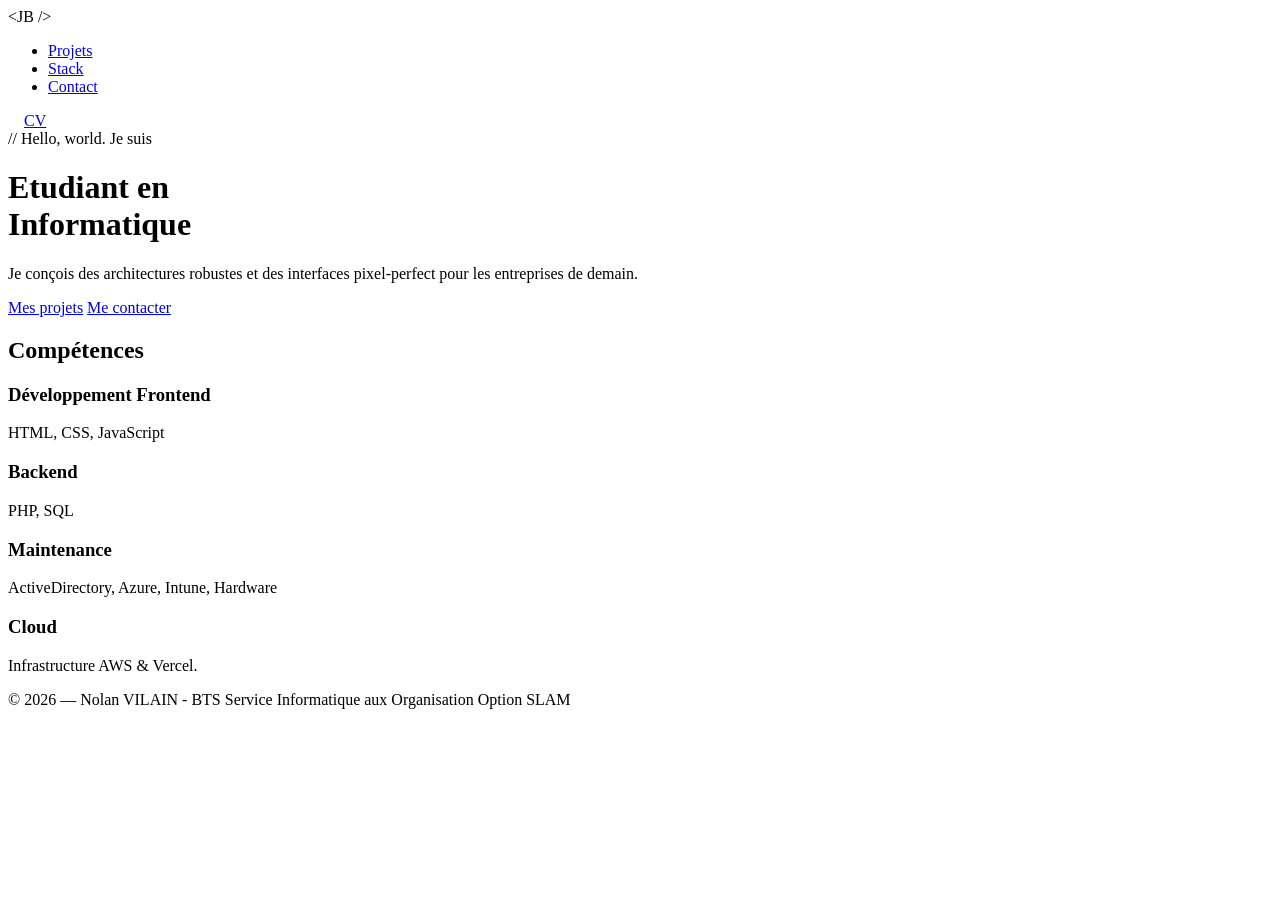
==== index.html @ bf3fd3a5 "Add files via upload" ====
<!DOCTYPE html>
<html lang="fr">
<head>
    <meta charset="UTF-8">
    <meta name="viewport" content="width=device-width, initial-scale=1.0">
    <title>Portfolio | Développeur Informatique</title>
    <link rel="preconnect" href="https://fonts.googleapis.com">
    <link href="https://fonts.googleapis.com/css2?family=Inter:wght@400;700&family=JetBrains+Mono:wght@400;500&display=swap" rel="stylesheet">
    <link href="C:/Users/M26I500/Downloads/portfolio/v1.css" rel="stylesheet">
    <style>
        
    </style>
</head>
<body>

    <div class="glow"></div>

    <nav>
        <div class="logo">&lt;JB /&gt;</div>
        <ul>
            <li><a href="C:/Users/M26I500/Downloads/portfolio/projets.html">Projets</a></li>
            <li><a href="#stack">Stack</a></li>
            <li><a href="#contact">Contact</a></li>
        </ul>
        <a href="#" class="btn btn-secondary" style="padding: 0.5rem 1rem;">CV</a>
    </nav>

    <header class="hero">
        <span>// Hello, world. Je suis</span>
        <h1>Etudiant en<br><span>Informatique</span></h1>
        <p>Je conçois des architectures robustes et des interfaces pixel-perfect pour les entreprises de demain.</p>
        <div class="btn-group">
            <a href="C:/Users/M26I500/Downloads/portfolio/projets.html" class="btn btn-primary">Mes projets</a>
            <a href="#contact" class="btn btn-secondary">Me contacter</a>
        </div>
    </header>

    <section class="section" id="stack">
        <h2 class="section-title">Compétences</h2>
        <div class="bento-grid">
            <div class="bento-item large">
                <h3>Développement Frontend</h3>
                <p>HTML, CSS, JavaScript</p>
            </div>
            <div class="bento-item tall">
                <h3>Backend</h3>
                <p>PHP, SQL</p>
            </div>
            <div class="bento-item">
                <h3>Maintenance</h3>
                <p>ActiveDirectory, Azure, Intune, Hardware</p>
            </div>
            <div class="bento-item">
                <h3>Cloud</h3>
                <p>Infrastructure AWS & Vercel.</p>
            </div>
        </div>
    </section>

    <footer>
        &copy; 2026 — Nolan VILAIN - BTS Service Informatique aux Organisation Option SLAM
    </footer>

</body>
</html>
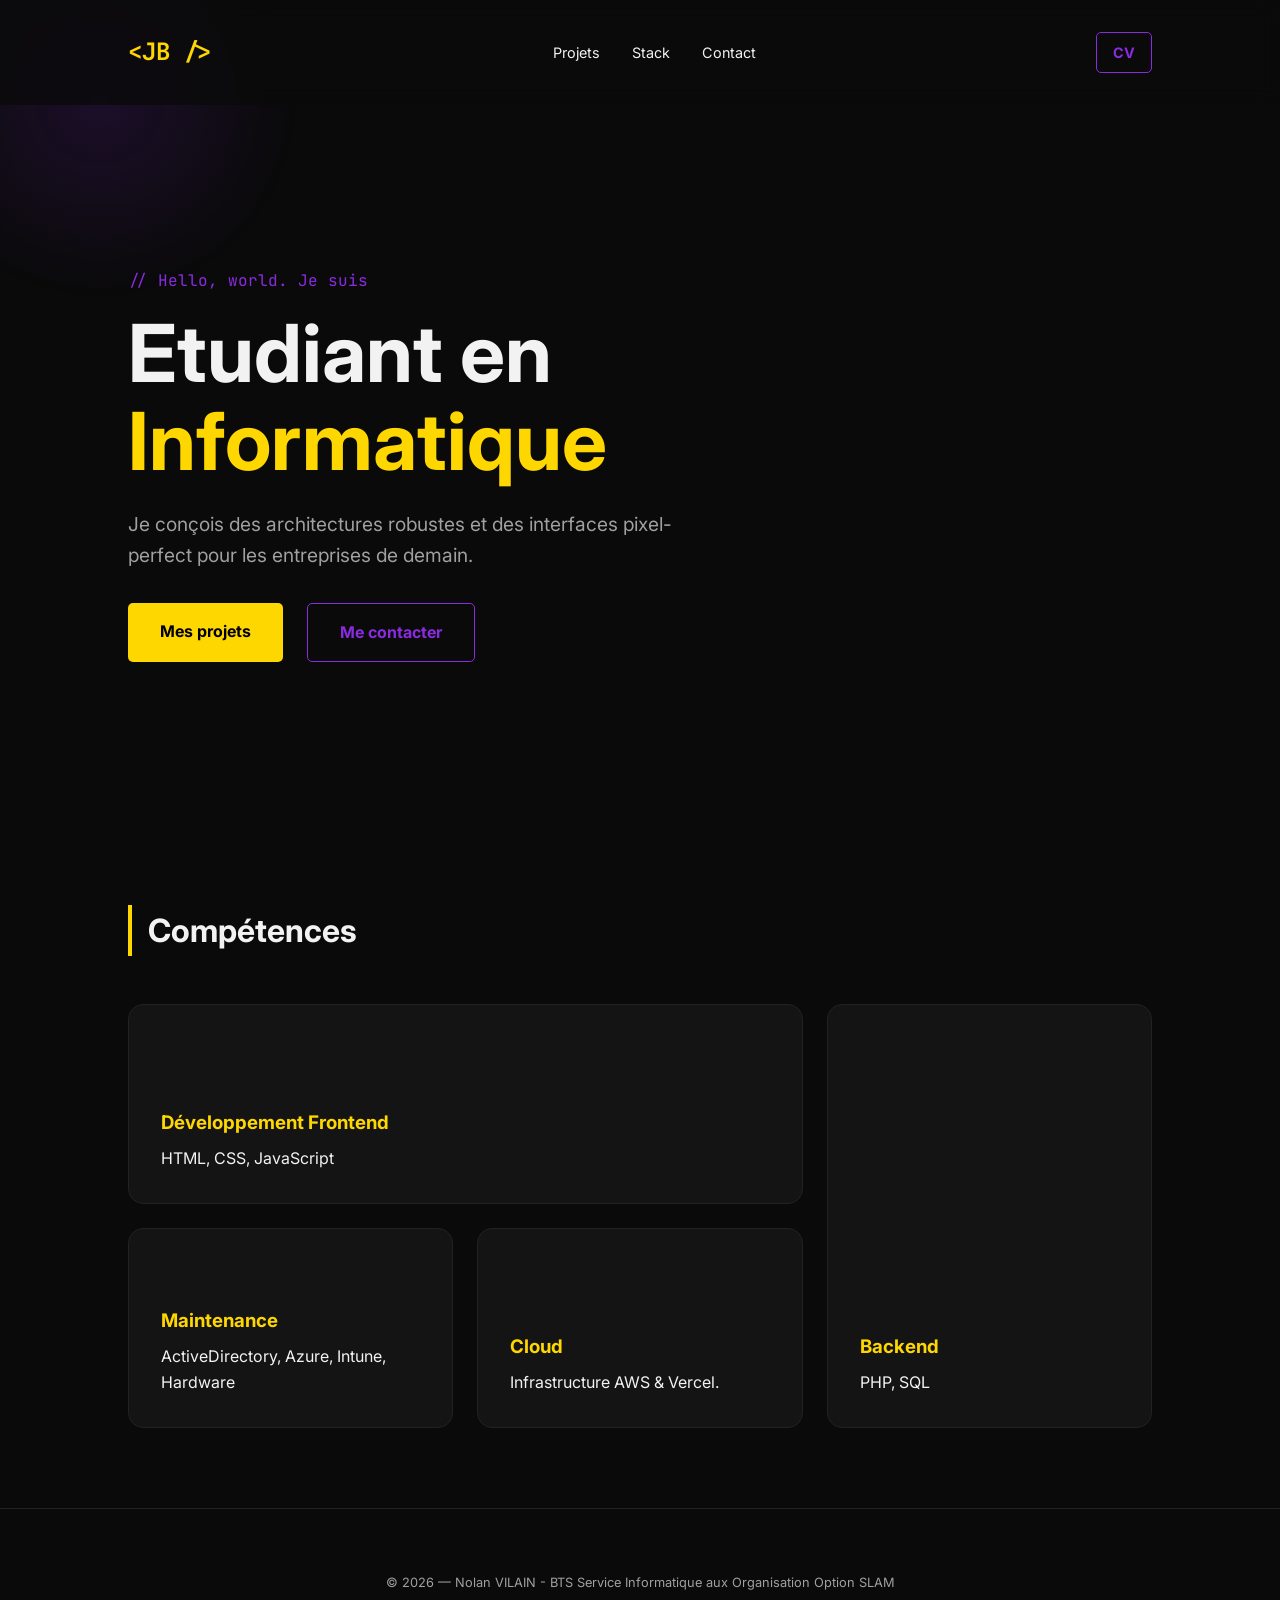
==== commit 754af260: "Update index.html" ====
--- a/index.html
+++ b/index.html
@@ -6,7 +6,7 @@
     <title>Portfolio | Développeur Informatique</title>
     <link rel="preconnect" href="https://fonts.googleapis.com">
     <link href="https://fonts.googleapis.com/css2?family=Inter:wght@400;700&family=JetBrains+Mono:wght@400;500&display=swap" rel="stylesheet">
-    <link href="C:/Users/M26I500/Downloads/portfolio/v1.css" rel="stylesheet">
+    <link href="v1.css" rel="stylesheet">
     <style>
         
     </style>
@@ -62,4 +62,4 @@
     </footer>
 
 </body>
-</html>+</html>
--- a/v1.css
+++ b/v1.css
@@ -0,0 +1,192 @@
+:root {
+            --bg-color: #0A0A0A;
+            --card-bg: #141414;
+            --primary-yellow: #FFD700;
+            --accent-violet: #8A2BE2;
+            --text-main: #F2F2F2;
+            --text-dim: #A0A0A0;
+            --font-main: 'Inter', sans-serif;
+            --font-code: 'JetBrains Mono', monospace;
+        }
+
+        * {
+            margin: 0;
+            padding: 0;
+            box-sizing: border-box;
+        }
+
+        body {
+            background-color: var(--bg-color);
+            color: var(--text-main);
+            font-family: var(--font-main);
+            line-height: 1.6;
+            overflow-x: hidden;
+        }
+
+        /* --- Background Effects --- */
+        .glow {
+            position: fixed;
+            width: 400px;
+            height: 400px;
+            background: radial-gradient(circle, rgba(138, 43, 226, 0.15) 0%, transparent 70%);
+            top: -100px;
+            left: -100px;
+            z-index: -1;
+        }
+
+        /* --- Navigation --- */
+        nav {
+            display: flex;
+            justify-content: space-between;
+            align-items: center;
+            padding: 2rem 10%;
+            background: rgba(10, 10, 10, 0.8);
+            backdrop-filter: blur(10px);
+            position: sticky;
+            top: 0;
+            z-index: 100;
+        }
+
+        .logo {
+            font-family: var(--font-code);
+            font-weight: bold;
+            font-size: 1.5rem;
+            color: var(--primary-yellow);
+        }
+
+        nav ul {
+            display: flex;
+            list-style: none;
+            gap: 2rem;
+        }
+
+        nav a {
+            text-decoration: none;
+            color: var(--text-main);
+            font-size: 0.9rem;
+            transition: color 0.3s;
+        }
+
+        nav a:hover {
+            color: var(--primary-yellow);
+        }
+
+        /* --- Hero Section --- */
+        .hero {
+            height: 80vh;
+            display: flex;
+            flex-direction: column;
+            justify-content: center;
+            padding: 0 10%;
+        }
+
+        .hero span {
+            font-family: var(--font-code);
+            color: var(--accent-violet);
+            margin-bottom: 1rem;
+            display: block;
+        }
+
+        .hero h1 {
+            font-size: clamp(2.5rem, 8vw, 5rem);
+            line-height: 1.1;
+            margin-bottom: 1.5rem;
+        }
+
+        .hero h1 span {
+            display: inline;
+            color: var(--primary-yellow);
+            font-family: var(--font-main);
+        }
+
+        .hero p {
+            max-width: 600px;
+            color: var(--text-dim);
+            font-size: 1.2rem;
+            margin-bottom: 2rem;
+        }
+
+        .btn-group {
+            display: flex;
+            gap: 1.5rem;
+        }
+
+        .btn {
+            padding: 1rem 2rem;
+            border-radius: 5px;
+            text-decoration: none;
+            font-weight: bold;
+            transition: transform 0.3s, box-shadow 0.3s;
+        }
+
+        .btn-primary {
+            background-color: var(--primary-yellow);
+            color: black;
+        }
+
+        .btn-secondary {
+            border: 1px solid var(--accent-violet);
+            color: var(--accent-violet);
+        }
+
+        .btn:hover {
+            transform: translateY(-3px);
+            box-shadow: 0 10px 20px rgba(0,0,0,0.3);
+        }
+
+        /* --- Bento Grid Section --- */
+        .section {
+            padding: 5rem 10%;
+        }
+
+        .section-title {
+            font-size: 2rem;
+            margin-bottom: 3rem;
+            border-left: 4px solid var(--primary-yellow);
+            padding-left: 1rem;
+        }
+
+        .bento-grid {
+            display: grid;
+            grid-template-columns: repeat(3, 1fr);
+            grid-auto-rows: 200px;
+            gap: 1.5rem;
+        }
+
+        .bento-item {
+            background: var(--card-bg);
+            border: 1px solid #222;
+            padding: 2rem;
+            border-radius: 15px;
+            display: flex;
+            flex-direction: column;
+            justify-content: flex-end;
+            transition: border 0.3s;
+        }
+
+        .bento-item:hover {
+            border-color: var(--accent-violet);
+        }
+
+        .large { grid-column: span 2; }
+        .tall { grid-row: span 2; }
+
+        .bento-item h3 {
+            color: var(--primary-yellow);
+            margin-bottom: 0.5rem;
+        }
+
+        /* --- Footer --- */
+        footer {
+            text-align: center;
+            padding: 4rem;
+            border-top: 1px solid #222;
+            color: var(--text-dim);
+            font-size: 0.8rem;
+        }
+
+        @media (max-width: 768px) {
+            .bento-grid { grid-template-columns: 1fr; grid-auto-rows: auto; }
+            .large { grid-column: span 1; }
+            nav ul { display: none; }
+        }
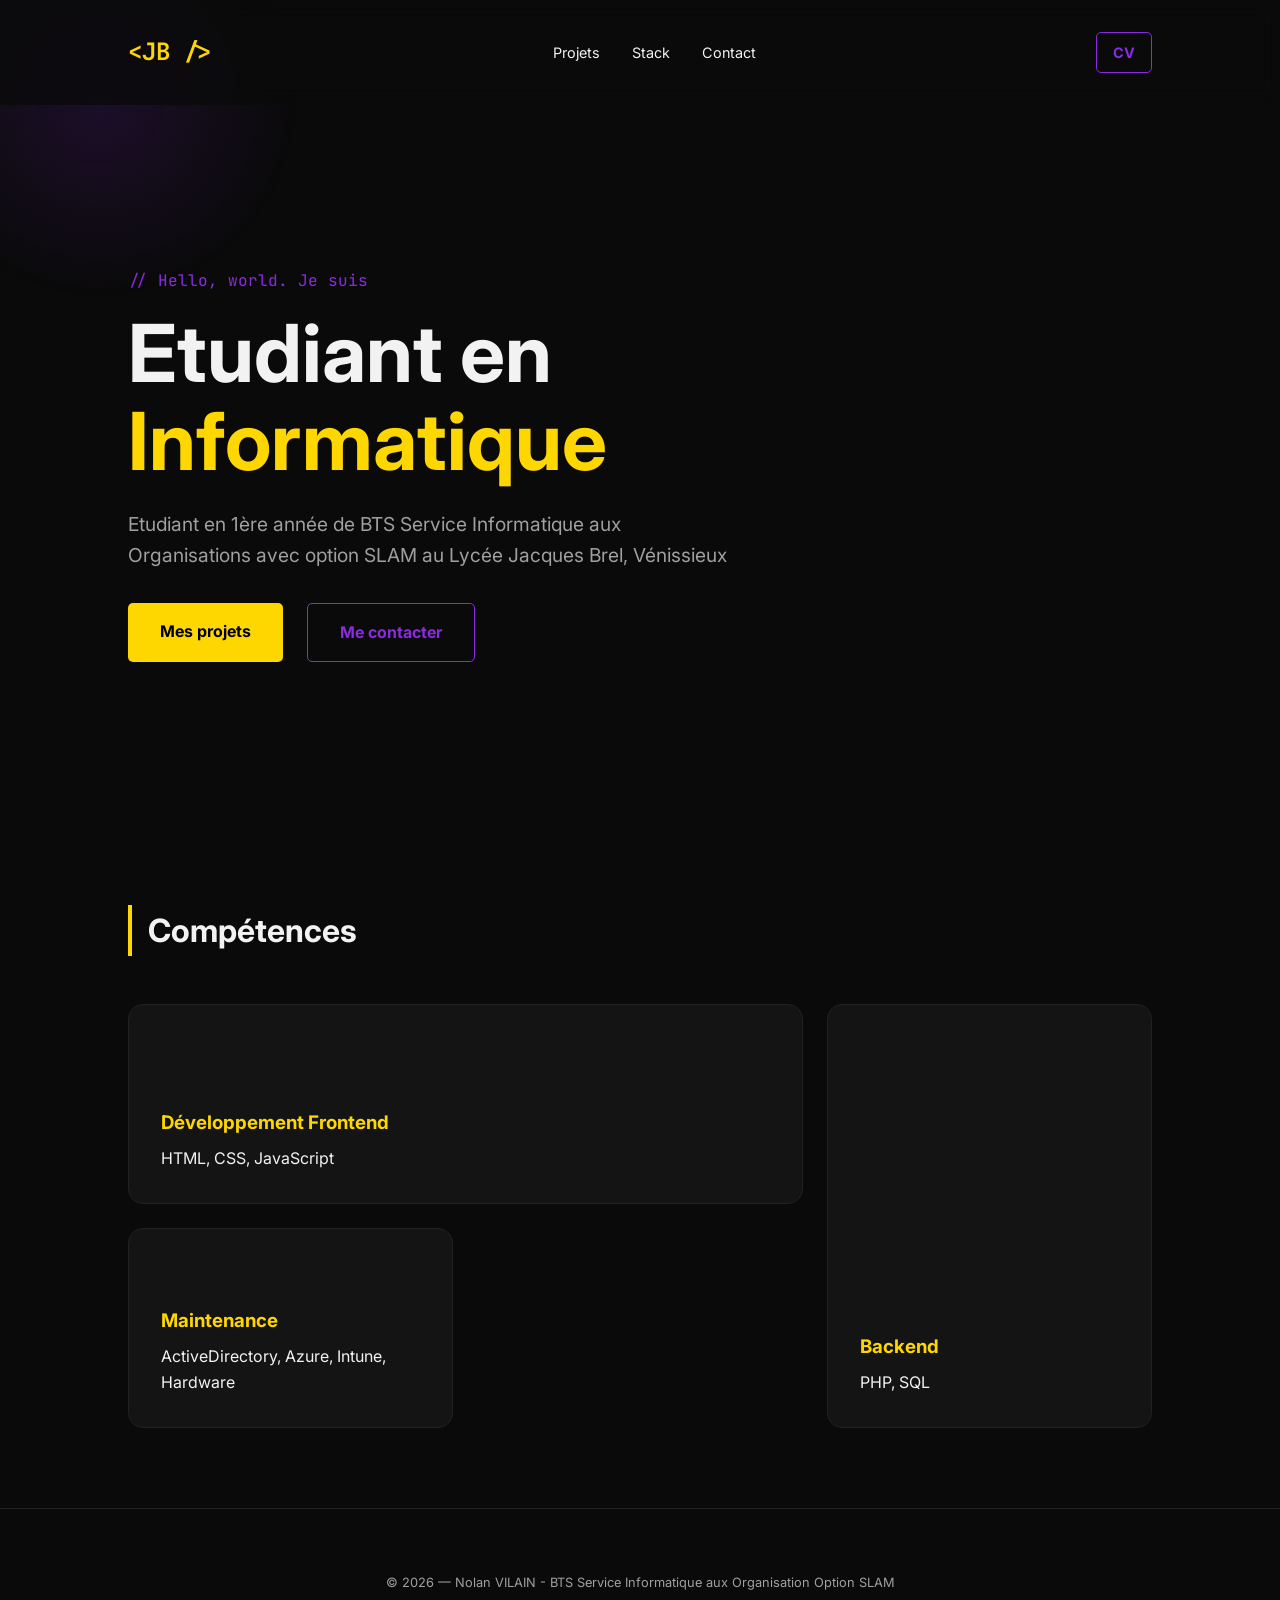
==== commit 40830ec1: "Revise header content and update footer Updated the introduction and added a detailed description of" ====
--- a/index.html
+++ b/index.html
@@ -18,7 +18,7 @@
     <nav>
         <div class="logo">&lt;JB /&gt;</div>
         <ul>
-            <li><a href="C:/Users/M26I500/Downloads/portfolio/projets.html">Projets</a></li>
+            <li><a href="projets.html">Projets</a></li>
             <li><a href="#stack">Stack</a></li>
             <li><a href="#contact">Contact</a></li>
         </ul>
@@ -28,9 +28,9 @@
     <header class="hero">
         <span>// Hello, world. Je suis</span>
         <h1>Etudiant en<br><span>Informatique</span></h1>
-        <p>Je conçois des architectures robustes et des interfaces pixel-perfect pour les entreprises de demain.</p>
+        <p>Etudiant en 1ère année de BTS Service Informatique aux Organisations avec option SLAM au Lycée Jacques Brel, Vénissieux</p>
         <div class="btn-group">
-            <a href="C:/Users/M26I500/Downloads/portfolio/projets.html" class="btn btn-primary">Mes projets</a>
+            <a href="projets.html" class="btn btn-primary">Mes projets</a>
             <a href="#contact" class="btn btn-secondary">Me contacter</a>
         </div>
     </header>
@@ -50,10 +50,6 @@
                 <h3>Maintenance</h3>
                 <p>ActiveDirectory, Azure, Intune, Hardware</p>
             </div>
-            <div class="bento-item">
-                <h3>Cloud</h3>
-                <p>Infrastructure AWS & Vercel.</p>
-            </div>
         </div>
     </section>
 
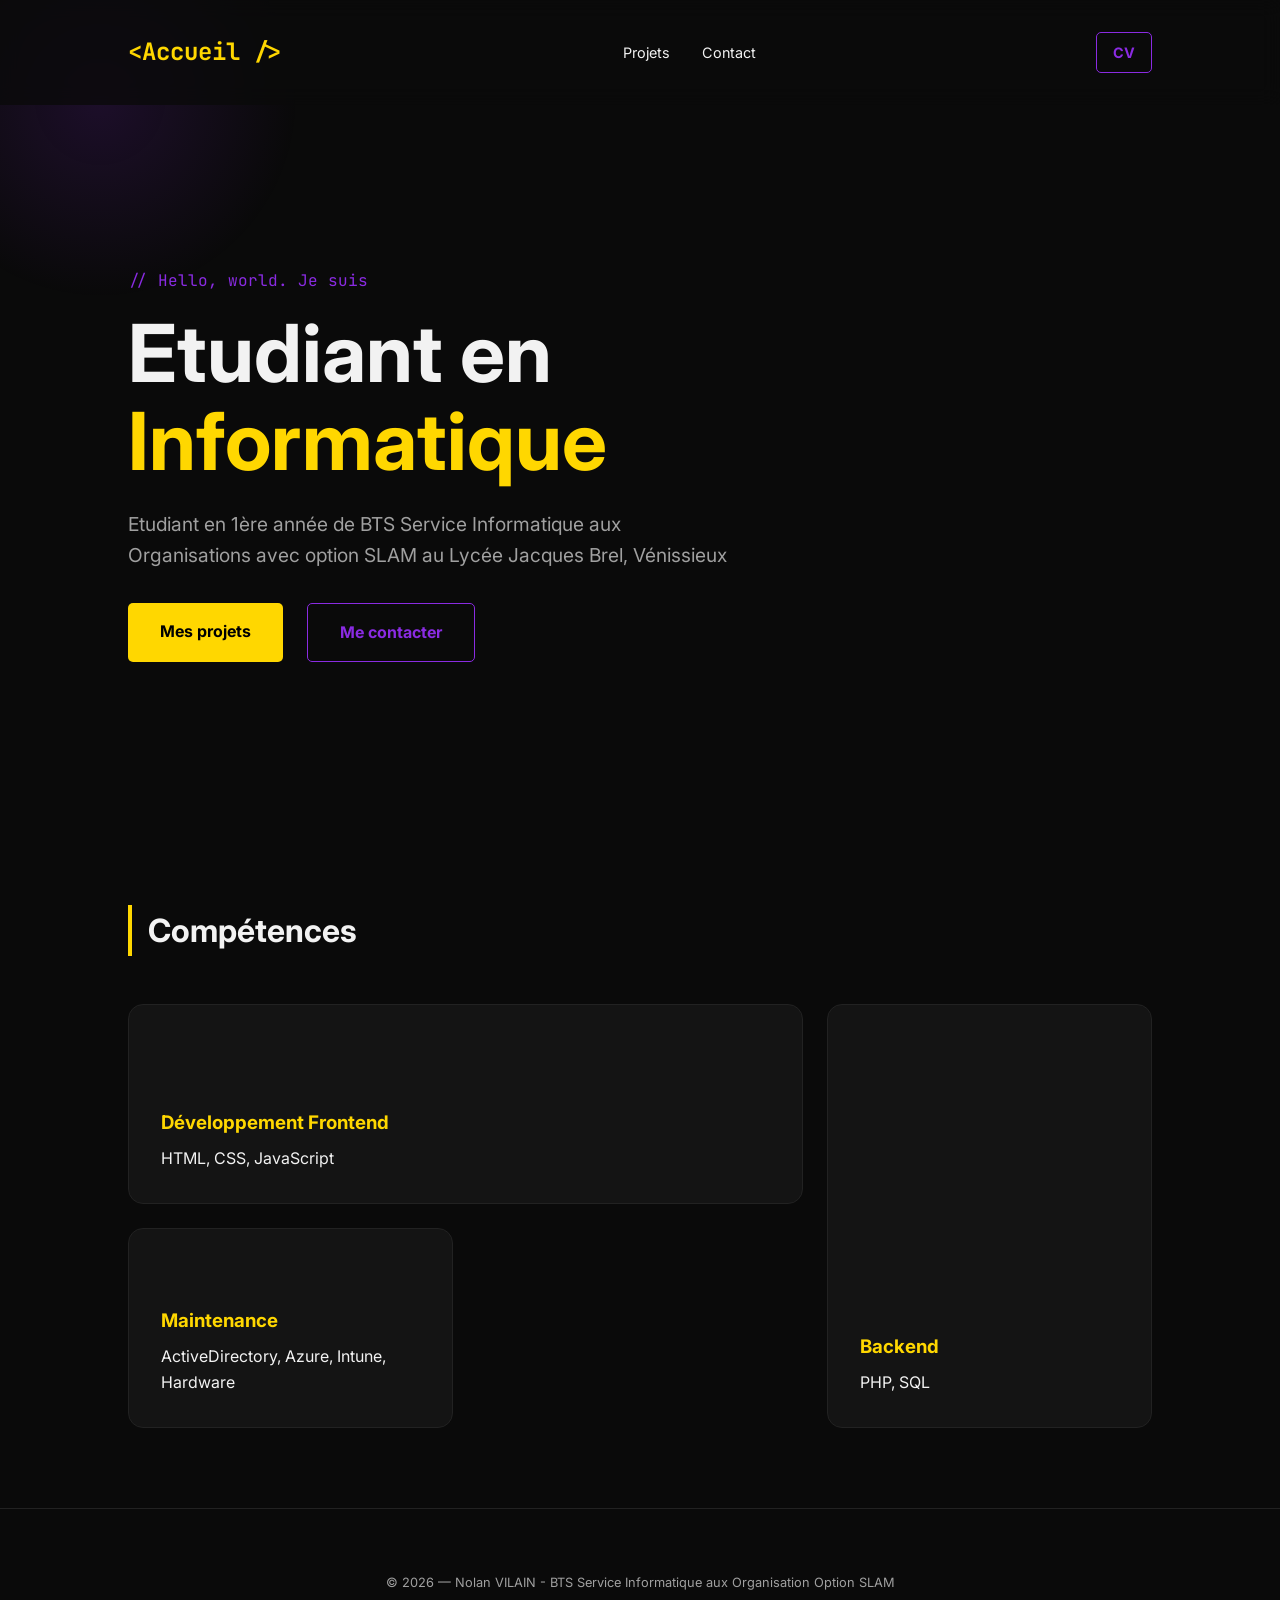
==== commit f0c87b5b: "Update index.html" ====
--- a/index.html
+++ b/index.html
@@ -3,7 +3,7 @@
 <head>
     <meta charset="UTF-8">
     <meta name="viewport" content="width=device-width, initial-scale=1.0">
-    <title>Portfolio | Développeur Informatique</title>
+    <title>Portfolio | Nolan VILAIN</title>
     <link rel="preconnect" href="https://fonts.googleapis.com">
     <link href="https://fonts.googleapis.com/css2?family=Inter:wght@400;700&family=JetBrains+Mono:wght@400;500&display=swap" rel="stylesheet">
     <link href="v1.css" rel="stylesheet">
@@ -16,11 +16,10 @@
     <div class="glow"></div>
 
     <nav>
-        <div class="logo">&lt;JB /&gt;</div>
+        <div class="logo">&lt;Accueil /&gt;</div>
         <ul>
             <li><a href="projets.html">Projets</a></li>
-            <li><a href="#stack">Stack</a></li>
-            <li><a href="#contact">Contact</a></li>
+            <li><a href="contact.html">Contact</a></li>
         </ul>
         <a href="#" class="btn btn-secondary" style="padding: 0.5rem 1rem;">CV</a>
     </nav>
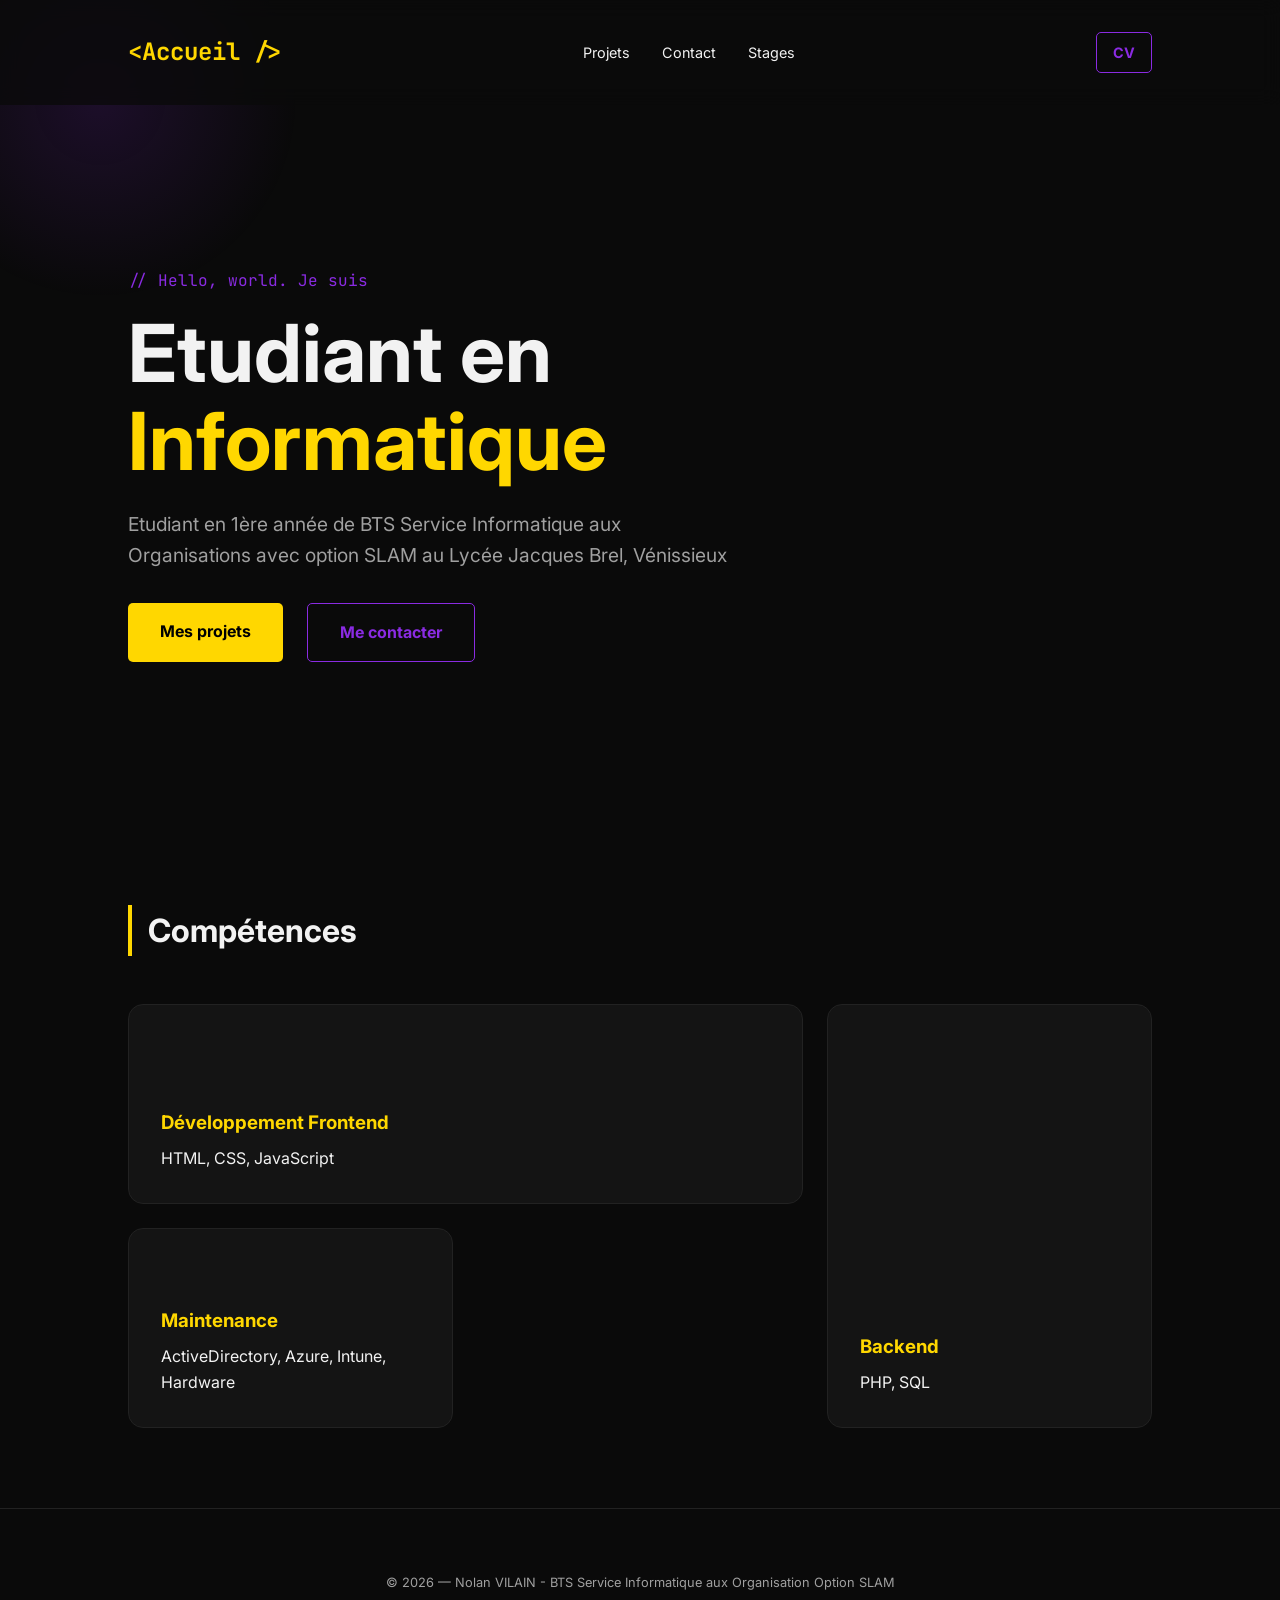
==== commit 84f94102: "Add files via upload" ====
--- a/index.html
+++ b/index.html
@@ -20,8 +20,9 @@
         <ul>
             <li><a href="projets.html">Projets</a></li>
             <li><a href="contact.html">Contact</a></li>
+            <li><a href="stages.html">Stages</a></li>
         </ul>
-        <a href="#" class="btn btn-secondary" style="padding: 0.5rem 1rem;">CV</a>
+        <a href="cv.html" class="btn btn-secondary" style="padding: 0.5rem 1rem;">CV</a>
     </nav>
 
     <header class="hero">
@@ -30,7 +31,7 @@
         <p>Etudiant en 1ère année de BTS Service Informatique aux Organisations avec option SLAM au Lycée Jacques Brel, Vénissieux</p>
         <div class="btn-group">
             <a href="projets.html" class="btn btn-primary">Mes projets</a>
-            <a href="#contact" class="btn btn-secondary">Me contacter</a>
+            <a href="contact.html" class="btn btn-secondary">Me contacter</a>
         </div>
     </header>
 
